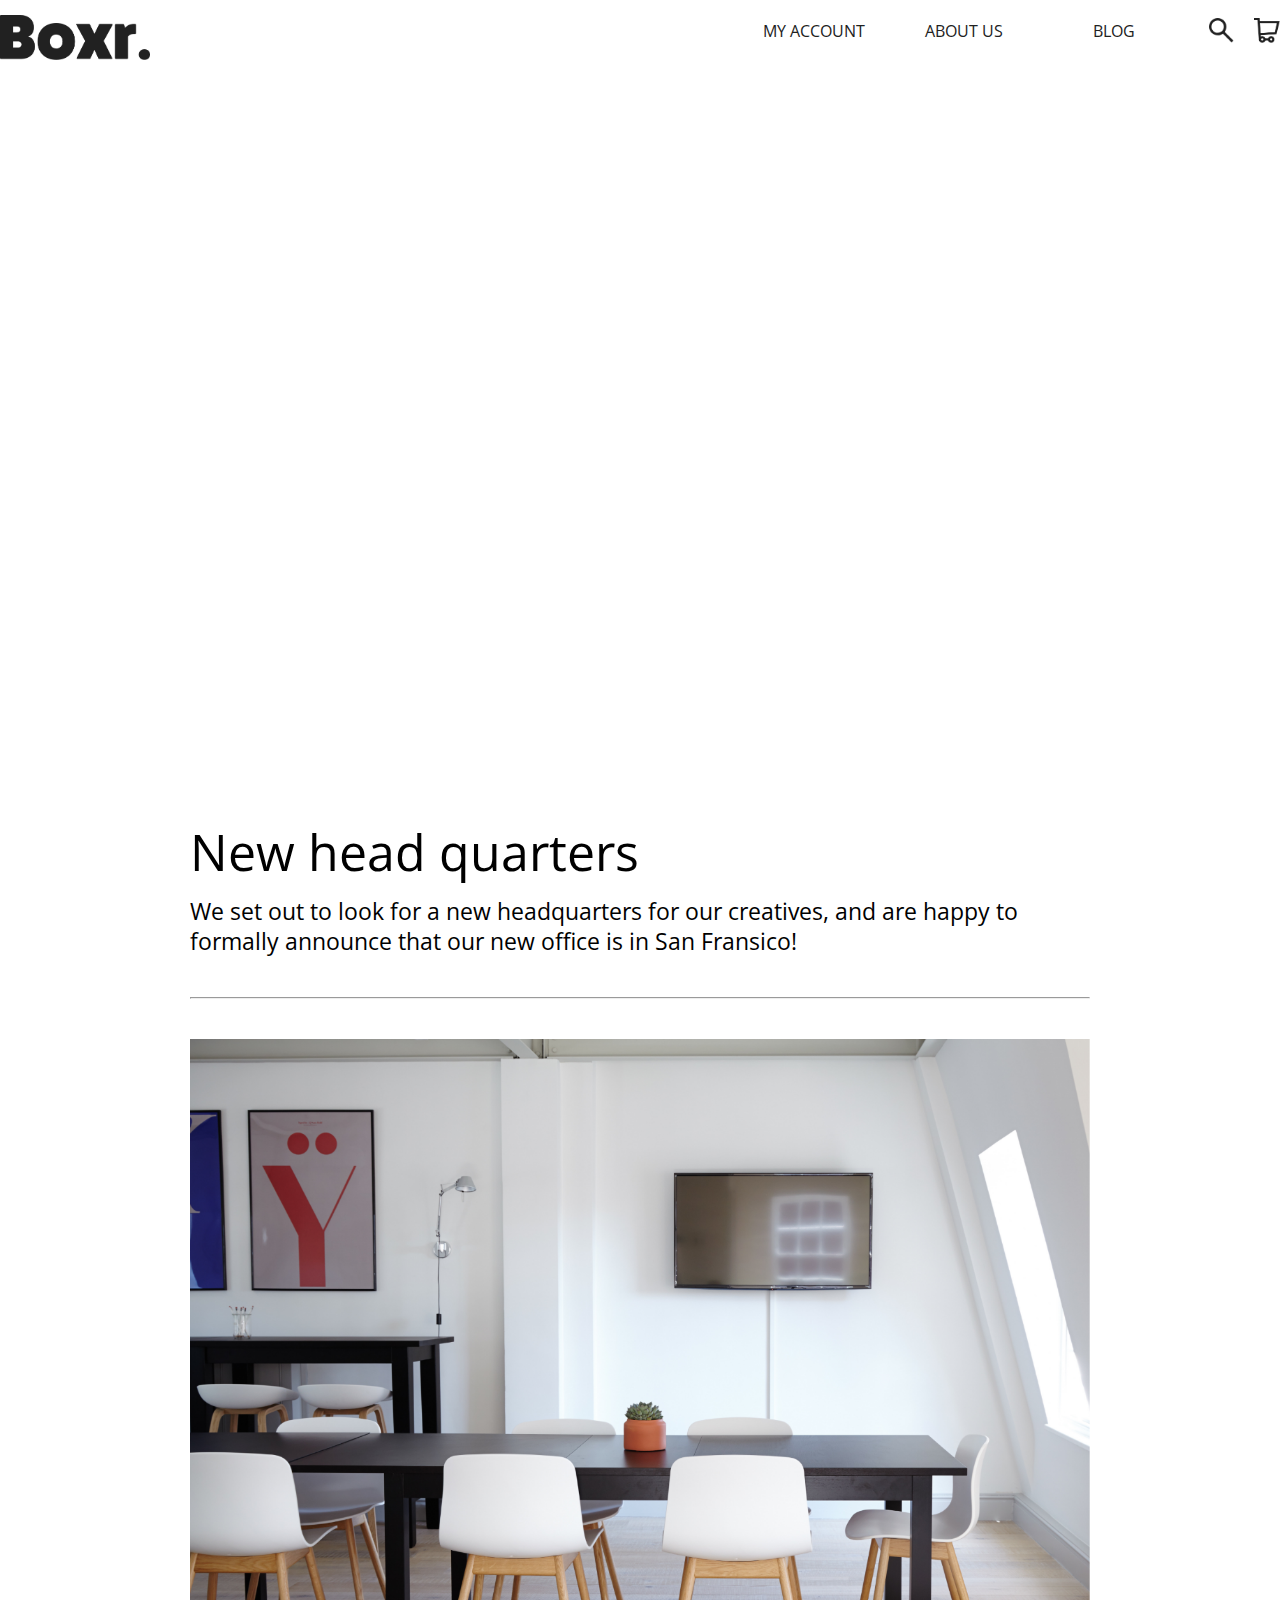
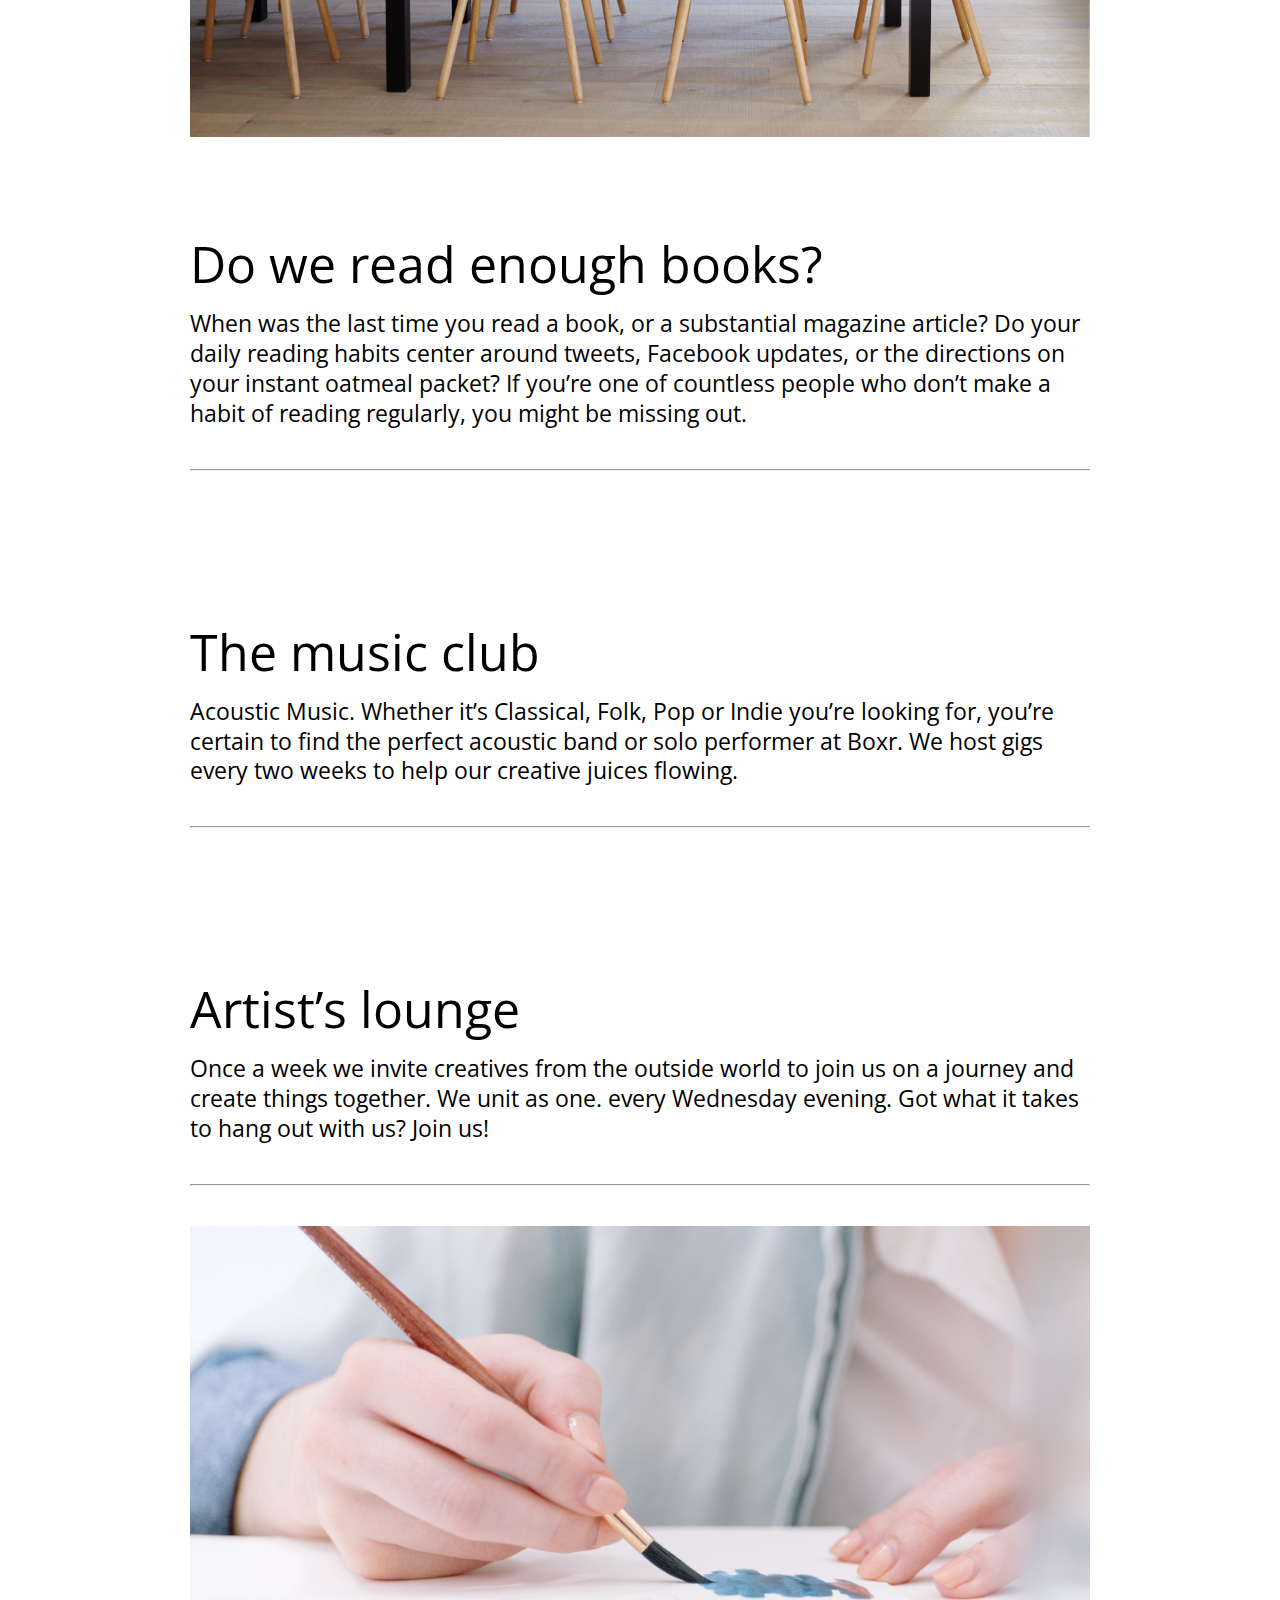
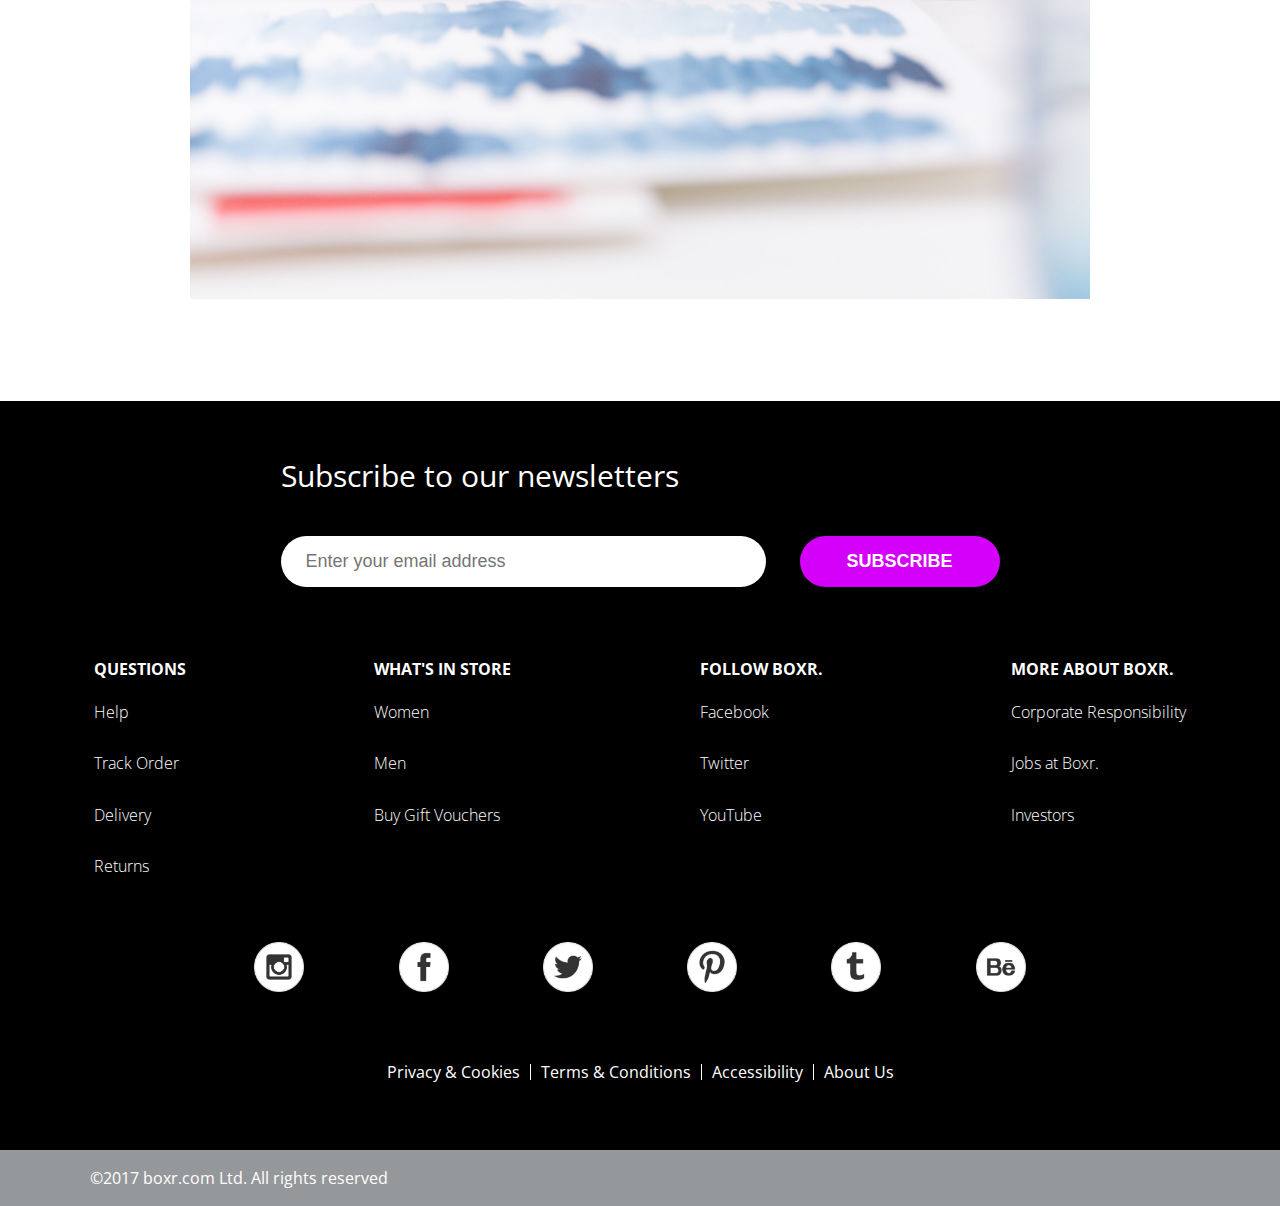
==== Homepage/blog.html @ 4bd31739 "initial commit" ====
<!DOCTYPE html>
<html lang="en">
<head>
    <meta charset="UTF-8">
    <meta name="viewport" content="width=device-width, initial-scale=1.0">
    <meta http-equiv="X-UA-Compatible" content="ie=edge">
    <title>blog.</title>
    <link href="../reset-file-css/reset.css" rel="stylesheet">
    <link href="blog.css" rel="stylesheet">
    <link href="https://fonts.googleapis.com/css?family=Open+Sans:300,300i,400,400i,600,600i" rel="stylesheet">
</head>
<body>
    

<section> 
    <div class="flexbox__header__container">
        <div class="logo__container"> 
            <a href="../homepage/homepage.html"> 
                <img src="../images/logo-2x.png" alt="" class="logo__container__img"/>
            </a>
        </div>

        <div class="menu__container">
            <ul class="menu__container__ul">
                <li class="menu__container__ul__li-flex-grow">
                    <a href="">My Account</a>
                </li>
                
                <li class="menu__container__ul__li-flex-grow">
                    <a href="">About Us</a>
                </li>
                
                <li class="menu__container__ul__li-flex-grow">    
                    <a href="">Blog</a>
                </li>
                
                <li class="menu__container__ul__li-flex-grow-disable"> 
                    <a href="">
                        <img src="../images/search-icon.png" alt="" class="menu__container__ul__img">
                    </a>
                </li>
                
                <li class="menu__container__ul__li-flex-grow-disable">
                    <a href="">
                        <img src="../images/cart-icon.png" alt="" class="menu__container__ul__img">
                    </a>
                </li>
            </ul>
        </div>
    </div>
</section>


<section class="hero__image_size"> 
    <div class="hero__image">
        <div class="hero__left__align__text__h1">
            <h1 class="hero__text__h1">
                Fly like the wind.
            </h1>
        </div>
    </div>
</section>

<section class="blog__container">
    <div>
        <h2 class="blog__h2__text">
            New head quarters
        </h2>
        <p class="blog__p__text">
            We set out to look for a new headquarters for our creatives, 
            and are happy to formally announce that our new office is in San Fransico!
        </p>
        <hr class="hr">
        <img src="../images/blog-image-1.png" alt="" class="blog__img">
    </div>
</section>
        
<section class="blog__container">
    <div>
        <h2 class="blog__h2__text">
            Do we read enough books?
        </h2>
        <p class="blog__p__text">
            When was the last time you read a book, or a substantial magazine article? Do your 
            daily reading habits center around tweets, Facebook updates, or the directions on your 
            instant oatmeal packet? If you’re one of countless people who don’t make a habit of 
            reading regularly, you might be missing out.
        </p>
        <hr class="hr">
        <img src="../images/blog-image-2.png" alt="" class="blog__img">
    </div>
</section>

<section class="blog__container">
    <div>
        <h2 class="blog__h2__text">
            The music club
        </h2>
        <p class="blog__p__text">
            Acoustic Music. Whether it’s Classical, Folk, Pop or Indie you’re looking for, you’re certain 
            to find the perfect acoustic band or solo performer at Boxr. We host gigs every two weeks to 
            help our creative juices flowing.
        </p>
        <hr class="hr">
        <img src="../images/blog-image-3.png" alt="" class="blog__img">
    </div>
</section>

<section class="blog__container">
    <div>
        <h2 class="blog__h2__text">
            Artist’s lounge
        </h2>
        <p class="blog__p__text">
            Once a week we invite creatives from the outside world to join us on a journey and create 
            things together. We unit as one. every Wednesday evening. Got what it takes to hang out 
            with us? Join us!
        </p>
        <hr class="hr">
        <img src="../images/blog-image-4.png" alt="" class="blog__img">
    </div>
</section>

























<section class="background">
    <form action="/action_page.php">
        <div class="form__container">
            <h2 class="form__h2">
                Subscribe to our newsletters
            </h2>
            <label for="email">
            <input type="text" placeholder="Enter your email address" name="email" required>
            <button type="submit" class="subscribe">Subscribe</button>
        </div>
    </form>
</section>

<section class="footer__container__nav__menus">
    <div class="footer__nav__menus">
        <h3 class="footer__h2_title">
            Questions
        </h3>
        <a href="" class="sub__links">Help</a>

        <a href="" class="sub__links">Track Order</a>

        <a href="" class="sub__links">Delivery</a>

        <a href="" class="sub__links">Returns</a>
    </div>

    <div class="footer__nav__menus">
        <h3 class="footer__h2_title">
            What's in Store
        </h3>
        <a href="" class="sub__links">Women</a>

        <a href="" class="sub__links">Men</a>

        <a href="" class="sub__links">Buy Gift Vouchers</a>
    </div>

    <div class="footer__nav__menus">
        <h3 class="footer__h2_title">
            Follow Boxr.
        </h3>
        <a href="" class="sub__links">Facebook</a>

        <a href="" class="sub__links">Twitter</a>

        <a href="" class="sub__links">YouTube</a>
    </div>

    <div class="footer__nav__menus">
        <h3 class="footer__h2_title">
            More about Boxr.
        </h3>
        <a href="" class="sub__links">Corporate Responsibility</a>

        <a href="" class="sub__links">Jobs at Boxr.</a>

        <a href="" class="sub__links">Investors</a>
    </div>
</section>

<section class="social__media__icons__container">
    <div class="social__media__icons">
        <a href="">
            <img src="../images/instagram-icon.png" alt="" class="icon__size">
        </a>

        <a href="">
            <img src="../images/facebook-icon.png" alt="" >
        </a>

        <a href="">
            <img src="../images/twitter-icon.png" alt="">
        </a>

        <a href="">
            <img src="../images/pinterest-icon.png" alt="">
        </a>

        <a href="">
            <img src="../images/tumblr-icon.png" alt="">
        </a>

        <a href="">
            <img src="../images/behance-icon.png" alt="">
        </a>
    </div>
</section>

<section class="footer__privacy__container__links">
    <div class="footer__privacy__flex">
        <a href="" class="footer__links__text">Privacy & Cookies</a>

        <a href="" class="footer__links__text">Terms & Conditions</a>

        <a href="" class="footer__links__text">Accessibility</a>

        <a href="" class="footer__links__text no__right__border">About Us</a>
    </div>
</section>

<section class="footer__copyright__container">
    <div>
        <p class="footer__copyright__text">
            ©2017 boxr.com Ltd. All rights reserved
        </p>
    </div>
</section>







</body>
</html>
---- Homepage/blog.css ----
body{
    font-family: 'Open Sans', sans-serif;
}

/* section.hero__image div.hero__image div h1.hero__text__h1 {

} targeting specific element class*/

section {
    max-width: 1300px;
    margin: 0 auto;
}

.flexbox__header__container {
    display: flex;
    flex-direction: row; 
    justify-content: space-between;
    
}

.logo__container {
    margin-top: 15px;
}

.logo__container__img {
    width: 150px;
    
}

.menu__container {
    justify-content: center;
    align-self: center;
}

.menu__container__ul {
    display: flex;
    text-transform: uppercase;
   
}

.menu__container__ul__li-flex-grow {
    display: flex;
    min-width: 150px;
    align-self: center;
    justify-content: center;
    
}

.menu__container__ul__li-flex-grow-disable { 
    padding-left: 20px;
}

.menu__container__ul li a {
    text-decoration: none;
    color: #212121;

}

.menu__container__ul__img {
    height: 25px;

}

.hero__image_size {
    max-width: 100%;
}

.hero__image {
    background: url('../images/blog-hero-image.png');
    height: 650px;
    background-position: center;
    background-repeat: no-repeat;
    background-size: cover;
    position: relative;
    margin-top: 15px;
    
}

.hero__left__align__text__h1 {
    width: 312px;
    line-height: 1.3;
    font-size: 70px;
    color: white;
    padding: 150px 0 210px 160px;
}

.hero__text__h1 {
    font-size: 70px;
    color: white;
    padding-bottom: 20px;
    
}

.blog__container {
    display: flex;
    justify-content: center;
    width: 900px;
    margin-top: 100px;
    margin-bottom: 100px;
}

.blog__h2__text {
    font-size: 50px;
    margin-bottom: 20px;
}
  
.blog__p__text {
    font-size: 23px;
    line-height: 1.3em;
}

.blog__img {
    width: 900px;
}

.hr {
    margin: 40px 0;
}















.background {
    background-color: black;
    height: 260px;
    max-width: 100%;
    display: flex;
    justify-content: center;
}
  .form__container {
      
  }

.form__h2 {
    color: white;
    margin: 60px 0 40px;
    font-size: 30px;
}

input[type=text]{
    width: 435px;
    font-size: 18px;
    padding: 15px 25px;
    border-radius: 60px;
    margin: 5px 0 22px 0;
    display: inline-block;
    border: none;
    background: #FFFFFF;
}

input[type=text]:focus {
    background-color: #dfdfdf;
    outline: none;
}

.subscribe {
    background-color: #D500F9;
    color: white;
    padding: 15px 25px;
    margin-left: 30px;
    border-radius: 60px;
    border: none;
    font-size: 18px;
    cursor: pointer;
    width: 200px;
    font-weight: 700;
    text-transform: uppercase;
}
  
.subscribe:hover {
    background-color: rgb(172, 0, 202);
    color: white;
    transition: 0.7s;
}

.footer__container__nav__menus {
    background-color: black;
    max-width: 100%;
    display: flex;
    flex-direction: row;
    justify-content: space-around;
}

 .footer__nav__menus {
    display: flex;
    flex-direction: column;
    
}

.sub__links {
    text-decoration: none;
    color: white;
    line-height: 3.2;
    font-weight: 300;
}

.footer__h2_title {
    color: white;
    text-transform: uppercase; 
    padding-bottom: 10px;
    font-weight: 700;
}

.social__media__icons__container {
    background: black;
    max-width: 100%;
    
   
}

.social__media__icons {
    display: flex;
    flex-direction: row;
    justify-content: space-evenly;
    padding: 0 160px;
}

.social__media__icons a img {
    width: 50px;
    margin: 50px 0 50px 0;
}

.footer__privacy__container__links{
    background: black;
    max-width: 100%;
    padding-bottom: 50px;
    
    
}

.footer__privacy__flex {
    display: flex;
    justify-content: center;
    padding: 20px;
}

.footer__links__text {
    color: white;
    border-right: 1px white solid;
    text-decoration: none;
    padding: 0 10px 0 10px;

}

a.footer__links__text.no__right__border {
    border: none;
    
}

.footer__copyright__container {
    background: #95989A;
    max-width: 100%;
    padding: 20px 90px;
}

.footer__copyright__text{
    color: white;
}





/* Medium screens */
@media all and (max-width: 800px) {
}
    
/* Small screens */
@media all and (max-width: 500px) {
}
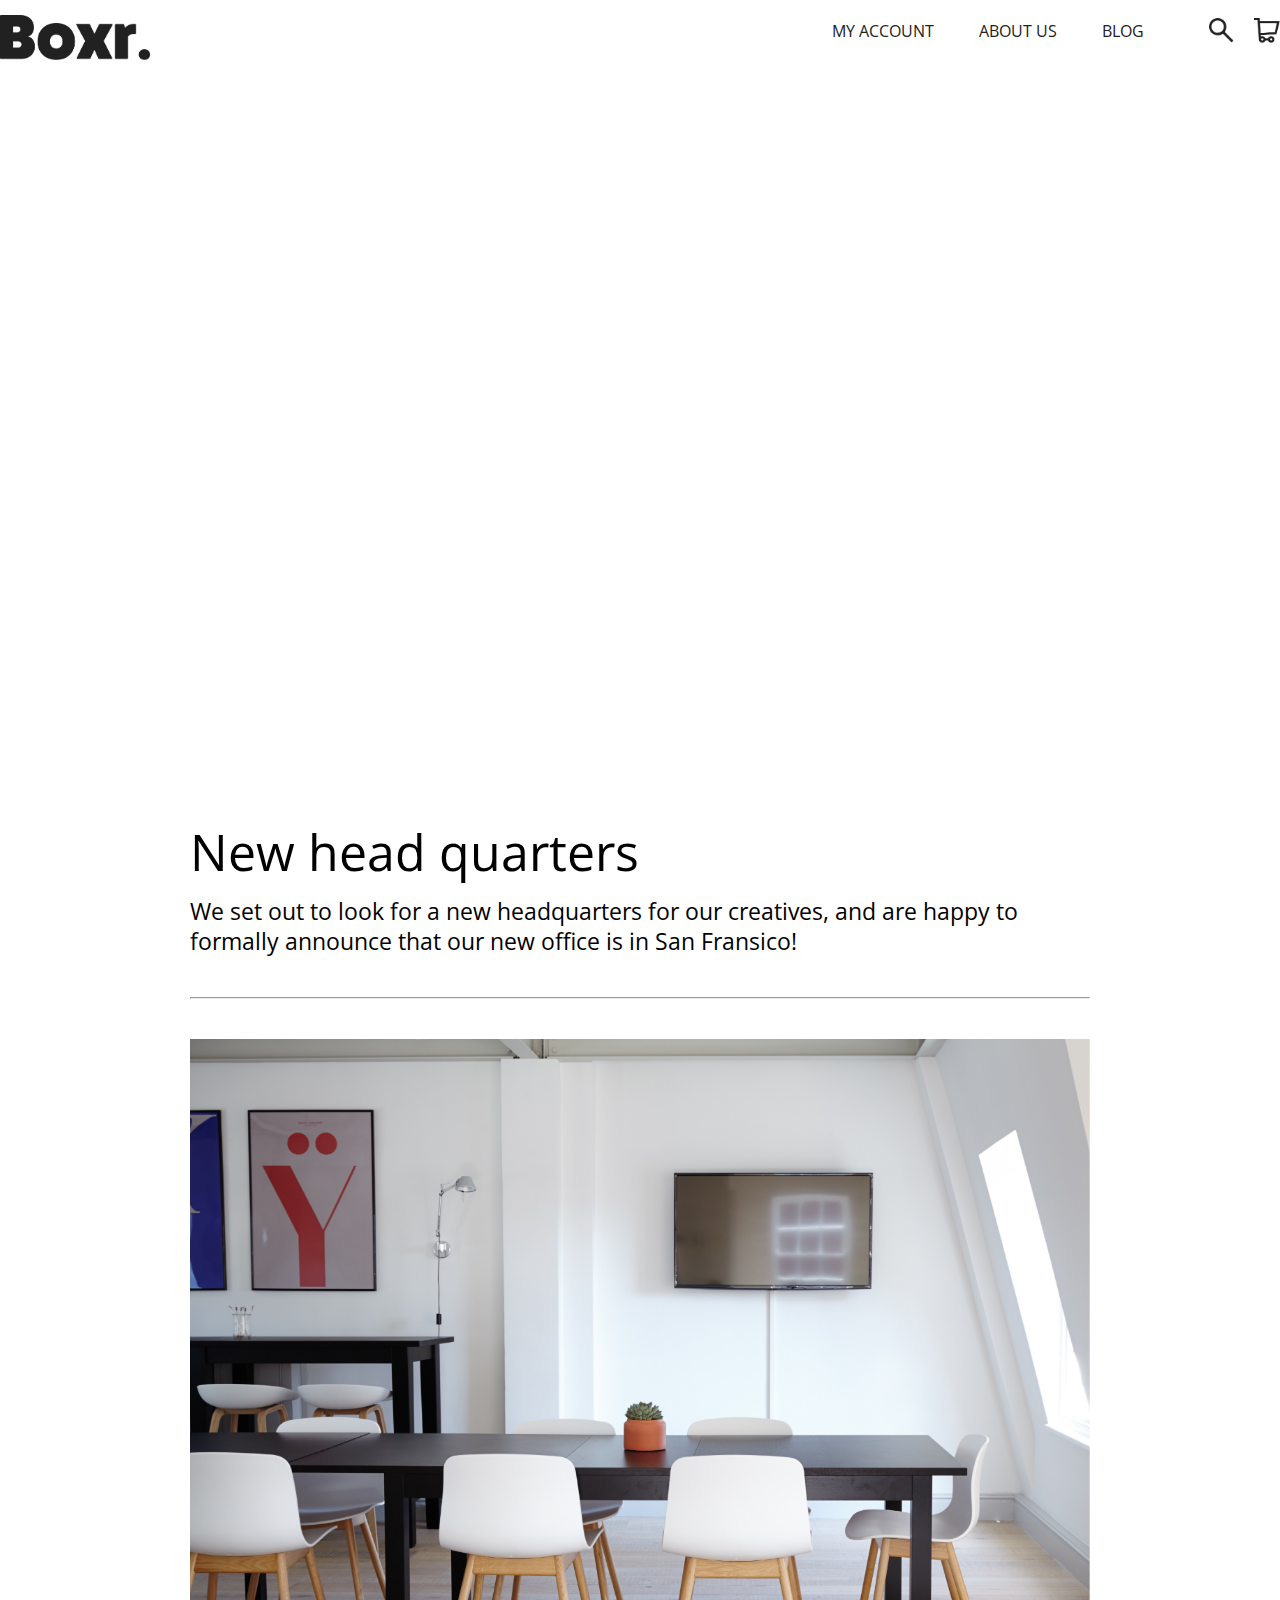
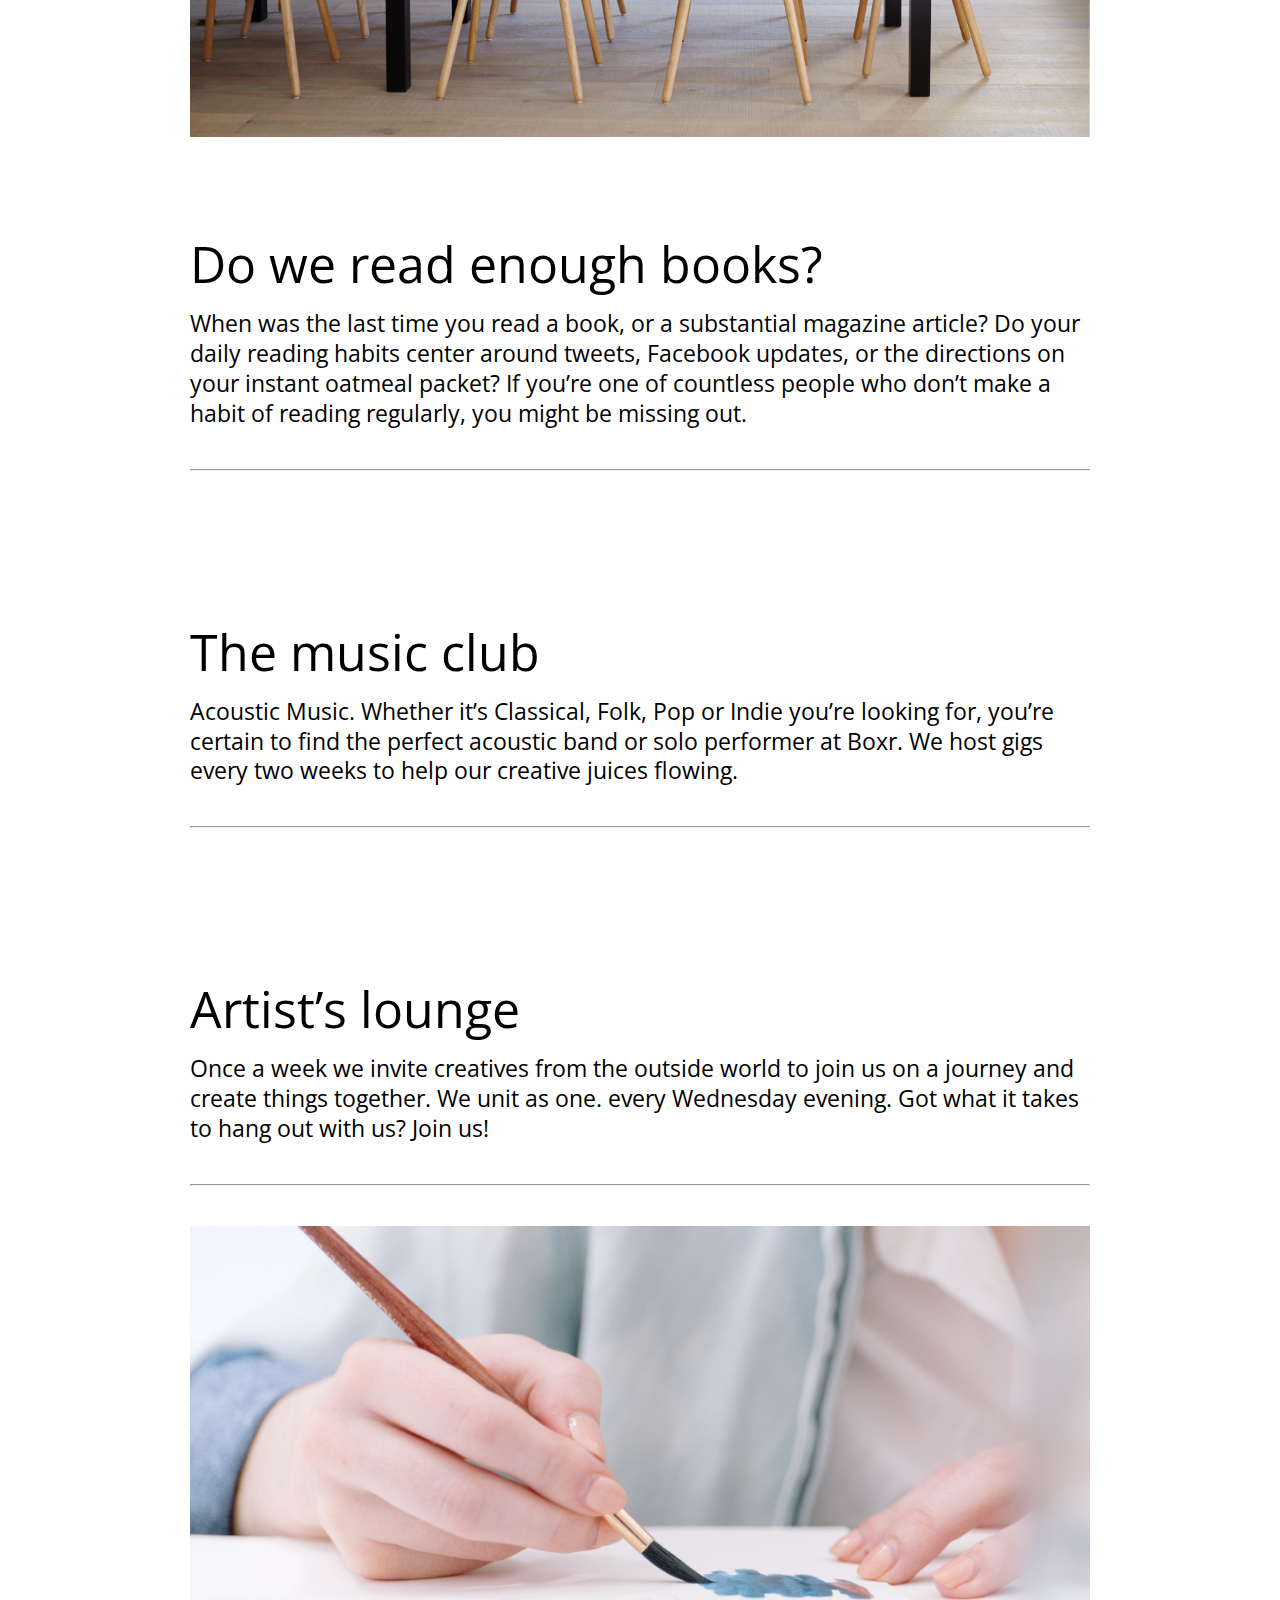
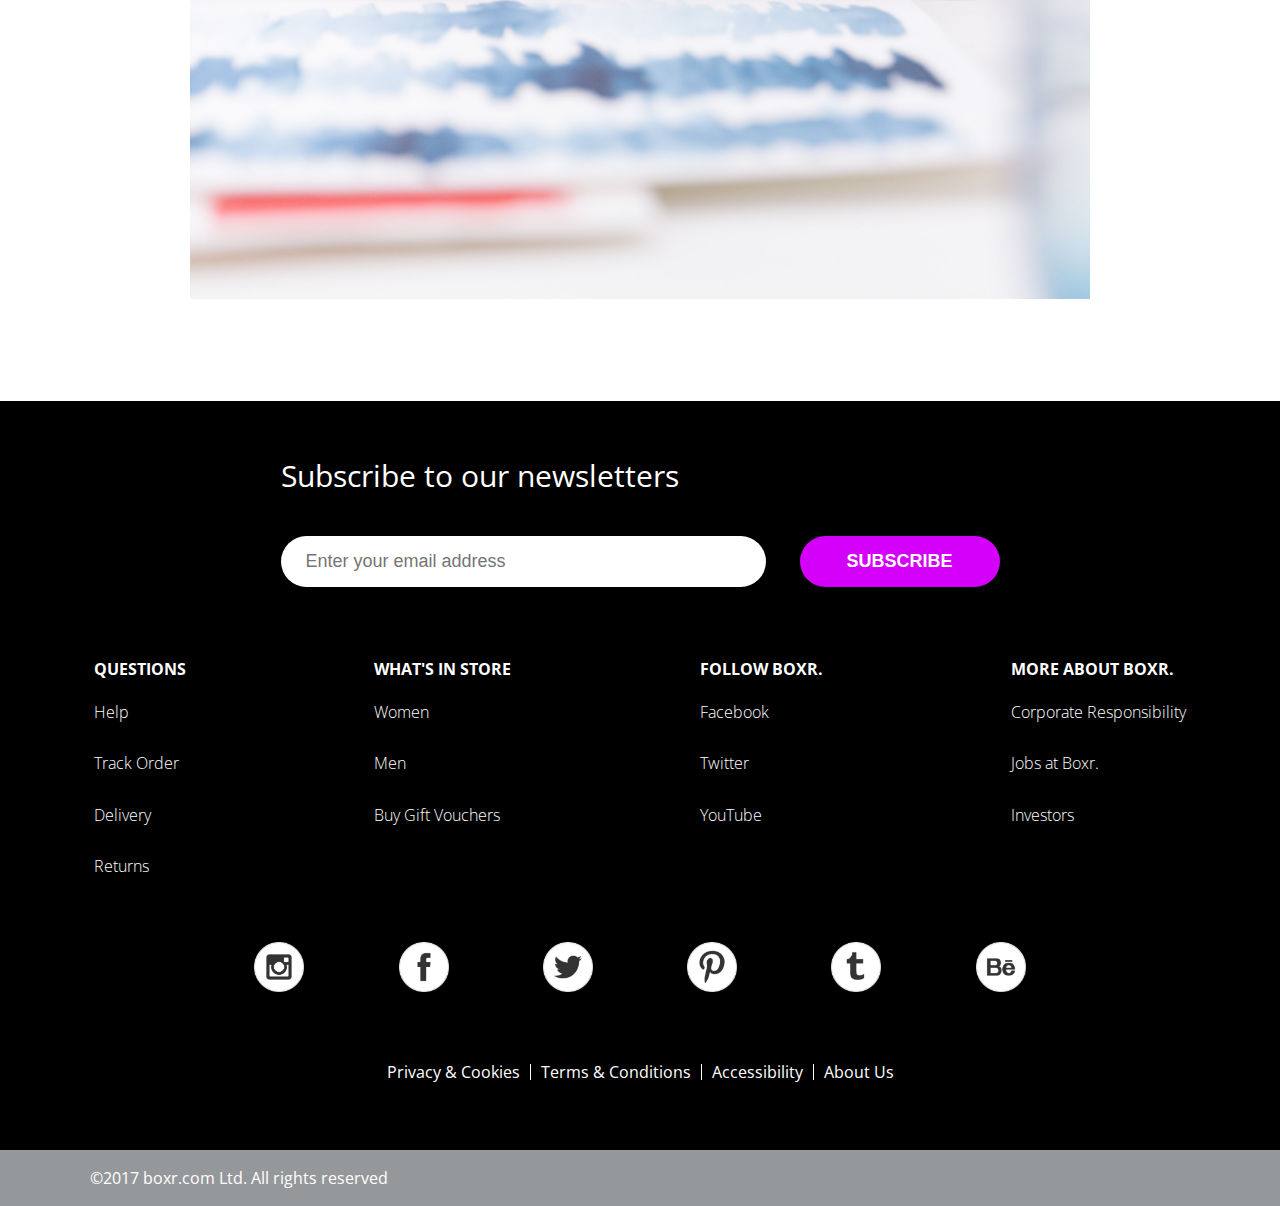
==== commit 4f45354c: "blog image done" ====
--- a/Homepage/blog.html
+++ b/Homepage/blog.html
@@ -7,6 +7,9 @@
     <title>blog.</title>
     <link href="../reset-file-css/reset.css" rel="stylesheet">
     <link href="blog.css" rel="stylesheet">
+    <link href="../responsive-sizes/desktop-responsive-1200px.css" rel="stylesheet">
+    <link href="../responsive-sizes/tablet-responsive-800px.css" rel="stylesheet">
+    <link href="../responsive-sizes/mobile-responsive-600px.css" rel="stylesheet">
     <link href="https://fonts.googleapis.com/css?family=Open+Sans:300,300i,400,400i,600,600i" rel="stylesheet">
 </head>
 <body>
@@ -20,14 +23,18 @@
             </a>
         </div>
 
+        <div class="menu__mobile__container">
+            <img src="../images/cart-icon.png" alt="" class="mobile__cart__icon">
+        </div>
+
         <div class="menu__container">
             <ul class="menu__container__ul">
                 <li class="menu__container__ul__li-flex-grow">
-                    <a href="">My Account</a>
+                    <a href="../homepage/my-account.html">My Account</a>
                 </li>
                 
                 <li class="menu__container__ul__li-flex-grow">
-                    <a href="">About Us</a>
+                    <a href="../homepage/about-us.html">About Us</a>
                 </li>
                 
                 <li class="menu__container__ul__li-flex-grow">    
@@ -52,7 +59,7 @@
 
 
 <section class="hero__image_size"> 
-    <div class="hero__image">
+    <div class="hero__blog__image">
         <div class="hero__left__align__text__h1">
             <h1 class="hero__text__h1">
                 Fly like the wind.
--- a/Homepage/blog.css
+++ b/Homepage/blog.css
@@ -28,6 +28,10 @@
     
 }
 
+.menu__mobile__container {
+    display: none;
+}
+
 .menu__container {
     justify-content: center;
     align-self: center;
@@ -41,7 +45,7 @@
 
 .menu__container__ul__li-flex-grow {
     display: flex;
-    min-width: 150px;
+    margin-right: 45px;
     align-self: center;
     justify-content: center;
     
@@ -66,7 +70,7 @@
     max-width: 100%;
 }
 
-.hero__image {
+.hero__blog__image {
     background: url('../images/blog-hero-image.png');
     height: 650px;
     background-position: center;
--- a/responsive-sizes/desktop-responsive-1200px.css
+++ b/responsive-sizes/desktop-responsive-1200px.css
@@ -0,0 +1,15 @@
+@media only screen and (max-width: 1200px){
+    .logo__container__img {
+        margin-left: 20px;
+    }
+
+    .menu__container {
+        justify-content: center;
+        align-self: center;
+        margin-right: 20px;
+    }
+  
+    .items {
+        max-width: 30%;
+    }
+}
--- a/responsive-sizes/tablet-responsive-800px.css
+++ b/responsive-sizes/tablet-responsive-800px.css
@@ -0,0 +1,49 @@
+@media only screen and (max-width: 800px){
+    .logo__container__img {
+        
+    }
+
+    .items {
+        max-width: 44%;
+    }
+    .menu__container {
+        justify-content: center;
+        align-self: center;
+        margin-right: 20px;
+    }
+
+    .product__all {
+        display: flex;
+        flex-direction: column;
+    }
+    
+    .images__text__main__container {
+        margin-bottom: 70px;
+        display: flex;
+        flex-direction: column;
+    
+    }
+    
+    .images__left__flex {
+        display: flex;
+        flex-direction: column;
+        width: 100%;
+    }
+    
+    .images__left {
+        width: 100%;
+        height: auto;
+        margin-bottom: 20px;
+    }
+
+
+
+
+
+
+
+
+
+
+
+}
--- a/responsive-sizes/mobile-responsive-600px.css
+++ b/responsive-sizes/mobile-responsive-600px.css
@@ -0,0 +1,735 @@
+@media only screen and (max-width: 639px){
+    .logo__container__img {
+        
+        border: none;
+    }
+    .menu__container {
+        display: none;
+    }
+
+    .menu__mobile__container {
+        display: block;
+    }
+
+    .items {
+    max-width: 90%;
+
+    }
+
+    .mobile__cart__icon {
+        width: 50px;
+        margin: 15px;
+    }
+
+    .hero__image {
+        background: url('../images/hero-image-home.png');
+        height: 500px;
+        background-position: center;
+        background-repeat: no-repeat;
+        background-size: cover;
+        position: relative;
+        margin-top: 15px;
+        align-items: flex-end;
+        display: flex;
+        
+    }
+
+    .hero__text__h1 {
+        width: 320px;
+        line-height: 1.3;
+        font-size: 50px;
+        color: white;
+        padding: 0 0 175px 0;
+        text-align: center;
+    }
+
+    .shop_by_h2 {
+        font-size: 50px;   
+        font-weight: bold;
+        margin: 60px 0 40px 15px;
+    }
+
+    .shop__by__flexbox__ul {
+        display: flex;
+        justify-content: space-between;
+        max-width: 345px;
+        font-size: 20px;
+        color: #212121;
+        font-weight: 300;
+        padding: 0 15px;
+    
+    }
+
+    .shop__by__items__container {
+        display: flex;
+        flex-wrap: wrap;
+        margin: 0 0;
+        justify-content: space-evenly;
+    
+    }
+
+    .banner__image {
+        background: url('../images/banner-image.png');
+        height: 500px;
+        background-position: center;
+        background-repeat: no-repeat;
+        background-size: cover;
+        position: relative;
+    }
+    
+    .banner__h2__text {
+        color: white;
+        width: 312px;
+        line-height: 1.3;
+        font-size: 57px; 
+        color: white;
+        padding: 22px 0 30px 0;
+        text-align: center;
+    }
+
+
+    .banner__text__section .banner__p__text {
+        color: white;
+        font-size: 28px;
+        width: 312px;
+        line-height: 1.3;
+        padding: 0 0 40px 8px;
+        text-align: center;
+    }
+
+    .button {
+        background-color: #D500F9;
+        border: none;
+        color: white;
+        padding: 15px 60px;
+        text-align: center;
+        text-decoration: none;
+        display: inline-block;
+        font-size: 20px;
+        border-radius: 60px;
+        text-transform: uppercase;
+        font-weight: 700;
+        margin-left: 8px;
+        width: 304px;
+    }
+
+    .button:hover {
+        background-color: rgb(172, 0, 202);
+        color: white;
+        transition: 0.7s;
+        cursor: pointer;
+    }
+
+    .background {
+        background-color: black;
+        height: 260px;
+        max-width: 100%;
+        display: flex;
+        justify-content: center;
+    }
+  
+    .form__container {
+        
+    }
+  
+  .form__h2 {
+    color: white;
+    margin: 60px 0 8px;
+    font-size: 22px;
+    text-align: center;
+  }
+  
+  input[type=text]{
+    width: 253px;
+    font-size: 18px;
+    padding: 15px 25px;
+    border-radius: 60px;
+    margin: 8px 0 22px 8px;
+    display: inline-block;
+    border: none;
+    background: #FFFFFF;
+  }
+  
+  input[type=text]:focus {
+      background-color: #dfdfdf;
+      outline: none;
+  }
+  
+  .subscribe {
+      background-color: #D500F9;
+      color: white;
+      padding: 15px 25px;
+      margin-left: 8px;
+      border-radius: 60px;
+      border: none;
+      font-size: 18px;
+      cursor: pointer;
+      width: 304px;
+      font-weight: 700;
+      text-transform: uppercase;
+  }
+    
+  .subscribe:hover {
+      background-color: rgb(172, 0, 202);
+      color: white;
+      transition: 0.7s;
+  }
+  
+  .footer__container__nav__menus {
+      background-color: black;
+      max-width: 100%;
+      display: flex;
+      flex-direction: column;
+      justify-content: center; 
+
+  }
+  
+ .footer__nav__menus {
+    display: flex;
+    flex-direction: column;
+    padding-top: 20px;
+}
+
+.footer__h2_title {
+    color: white;
+    text-transform: uppercase; 
+    padding-bottom: 10px;
+    font-weight: 700;
+    display: flex;
+    justify-content: center
+}
+
+  
+.sub__links {
+    text-decoration: none;
+    color: white;
+    line-height: 3.2;
+    font-weight: 300;
+    display: flex;
+    justify-content: center;
+}
+
+
+.social__media__icons__container {
+    background: black;
+    max-width: 100%;
+    
+   
+}
+
+.social__media__icons {
+    display: flex;
+    flex-direction: row;
+    justify-content: space-evenly;
+    padding: 0;
+}
+  
+
+.social__media__icons a img {
+    width: 40px;
+    margin: 50px 0 50px 0px;
+}
+ 
+
+.footer__privacy__container__links{
+    background: black;
+    max-width: 100%;
+    padding-bottom: 50px;
+    display: flex;
+    justify-content: center;    
+    
+}
+
+.footer__privacy__flex {
+    display: flex;
+    flex-direction: column;
+    padding: 0;
+}
+
+.footer__links__text {
+    color: white;
+    border-right: none;
+    text-decoration: none;
+    padding-bottom: 10px;
+    display: flex;
+    justify-content: center;
+
+}
+
+.footer__copyright__container {
+    background: #95989A;
+    max-width: 100%;
+    padding: 20px 0px;
+    display: flex;
+    justify-content: center;
+}
+
+
+
+/* this is product-page-green-goblin css */
+
+.footer__copyright__text{
+    color: white;
+}
+
+.back__button__a {
+    display: flex;
+    align-items: center;
+    text-decoration: none;
+    max-width: 100px;
+    margin-left: 20px;
+}
+
+.left__images {
+    width: 90%;
+    margin: auto;
+}
+
+.shorts__main {
+    width: 100%;
+}
+
+.shorts__small {
+    width: 29.9%;
+    padding: 12px 10px 70px 0;
+} 
+
+.shorts__small_container {
+    margin-bottom: -66px;
+}
+
+.product__h2__text {
+    font-size: 40px;
+    font-weight: bold;
+    margin: 30px 0 20px;
+    display: flex;
+    justify-content: center;
+}
+
+.product__p__text {
+    margin: 25px 0 25px 0;
+    color: #212121;
+    font-size: 22px;
+    line-height: 1.3;
+    text-align: center;
+}
+
+.link__tags {
+    text-decoration: none;
+}
+
+.image__sizes {
+    width: 50px;
+    margin: 5.3px;
+}
+
+.product__price__text {
+    color: #212121;
+    font-weight: 700;
+    font-size: 40px;
+    display: flex;
+    justify-content: center;
+}
+
+.button {
+    background-color: #D500F9;
+    border: none;
+    color: white;
+    padding: 15px 60px;
+    text-align: center;
+    text-decoration: none;
+    display: inline-block;
+    font-size: 20px;
+    border-radius: 60px;
+    text-transform: uppercase;
+    font-weight: 700;
+    margin-bottom: 50px;
+    
+}
+
+.banner__image {
+    background: url('../images/banner-image-see-the-world-wear-it.png');
+    height: 400px;
+    background-position: center;
+    background-repeat: no-repeat;
+    background-size: cover;
+    position: relative;
+}
+
+.banner__text {
+    width: 152px;
+    line-height: 1.3;
+    font-size: 40px;
+    color: black;
+    text-align: left;
+    position: absolute;
+    top: 50%;
+    left: 45%;
+    transform: translate(-50%, -50%);
+    padding-bottom: 170px;
+    padding-left: 150px;
+
+}
+
+/* this is product-page-furburger css */
+
+
+.shorts__small.no__margin__right {
+    margin: 0;
+}
+
+.right__text {
+    margin-left: 0;
+}
+
+.images {
+    width: 30.9%;
+    height: 100%;
+    margin: 0 11px 0 0;
+}
+
+.furburger__image__size {
+    max-width: 100%;
+}
+
+
+.furburger__image__4 {
+    background: url('../images/furburger-image-4.png');
+    height: 200px;
+    background-position: center;
+    background-repeat: no-repeat;
+    background-size: cover;
+    position: relative;
+    margin-top: 10px;
+}
+
+/* this is trend page css */
+
+.hero__trend__image {
+    background: url('../images/trends-image-1.png');
+    height: 500px;
+    background-position: center;
+    background-repeat: no-repeat;
+    background-size: cover;
+    position: relative;
+    margin-top: 15px;
+    
+}
+
+.hero__left__align__text__h1 {
+    display: flex;
+    flex-direction: column;
+    justify-items: center;
+    text-align: -webkit-center;
+    margin-left: -85px;
+}
+
+.hero__title {
+    font-size: 50px;
+    color: white;
+    padding-bottom: 20px;
+    
+}
+
+.trend__text {
+    text-align: center;
+    color: white;
+    font-size: 18px;
+    line-height: 1.3;
+    width: 297px;
+    padding-bottom: 40px;
+    padding-left: 14px;
+}
+
+.button {
+    background-color: #D500F9;
+    border: none;
+    color: white;
+    padding: 15px 60px;
+    text-align: center;
+    text-decoration: none;
+    display: inline-block;
+    font-size: 20px;
+    border-radius: 60px;
+    text-transform: uppercase;
+    font-weight: 700;
+    margin-bottom: 0px;
+    
+    
+}
+
+.summer__season__container {
+    background-color: black;
+    height: 550px;
+    max-width: 100%;
+    display: flex;
+    justify-content: center;
+}
+
+.left__text {
+    color: white;
+    flex: 0;
+    margin-top: 50px;
+    padding: 0;
+    text-align: center;
+}
+
+.right__image {
+    background: none;
+    flex: 0;
+    padding: 0;
+}
+
+.summer_season__title {
+    font-size: 50px;
+    color: white;
+    padding-bottom: 20px;
+}
+
+
+.summer__season__text {
+    line-height: 1.5;
+    font-size: 18px;
+    padding: 0 8px 40px 8px;
+}
+
+
+.button {
+    background-color: #D500F9;
+    border: none;
+    color: white;
+    padding: 15px 60px;
+    text-align: center;
+    text-decoration: none;
+    display: inline-block;
+    font-size: 20px;
+    border-radius: 60px;
+    text-transform: uppercase;
+    font-weight: 700;
+    margin: 0;
+    
+}
+
+.banner__container {
+    background-image: url('../images/trends-image-3.png');
+    height: 350px;
+    background-position: center;
+    background-repeat: no-repeat;
+    background-size: cover;
+    position: relative;
+    max-width: 100%;
+  
+}
+
+.banner__h2__text {
+    text-align: left;
+    position: absolute;
+    top: 80%;
+    left: 57%;
+    transform: translate(-50%, -50%);
+    font-size: 50px;
+    color: white;
+    padding-bottom: 20px;
+}
+
+
+/* this is the my account page page css */
+
+
+.hero__image_size {
+    max-width: 100%;
+}
+
+.hero__form__image {
+    background: url('../images/my-account-image-2.png');
+    height: 600px;
+    background-position: center;
+    background-repeat: no-repeat;
+    background-size: cover;
+    position: relative;
+    margin-top: 15px;
+    display: flex;
+    flex-direction: column;
+    justify-content: center;
+    align-items: center;
+    
+}
+
+.sign__in__register__container {
+    padding: 150px 0 60px 0;
+    display: flex;
+    justify-content: space-evenly;
+}
+
+.links__register {
+    margin: 0;
+    padding: 0 0 20px 240px;
+    color: white;
+
+}
+
+.form__grid {
+    display: flex;
+    flex-direction: column;
+    align-items: center;
+}
+
+.sign__in__form [type=text], input[type=password]{
+    width: 255px;
+    font-size: 18px;
+    padding: 15px 25px;
+    border-radius: 60px;
+    margin-bottom: 30px;
+    
+    display: inline-block;
+    border: none;
+    background: #FFFFFF;
+}
+
+.enter__password input[type=text]:focus, input[type=password]:focus {
+    background-color: #dfdfdf;
+    outline: none;
+}
+
+.sign__up {
+    background-color: #D500F9;
+    border: none;
+    color: white;
+    padding: 15px 115px;
+    text-align: center;
+    text-decoration: none;
+    display: inline-block;
+    font-size: 20px;
+    border-radius: 60px;
+    text-transform: uppercase;
+    font-weight: 700;
+    margin: 0 0 30px 0;
+    
+}
+
+.sign__up:hover {
+    background-color: rgb(172, 0, 202);
+    color: white;
+    transition: 0.7s;
+    cursor: pointer;
+  }
+
+  .forgot__password {
+    margin-left: 0;
+    color: white;
+    font-size: 13px;
+    font-weight: 700;
+  }
+
+.form__container__sign__up {
+    
+}
+
+.h2__sign__up__social {
+    color: white;
+    padding: 50px 0 50px 0;
+    display: flex;
+    text-align: center;
+    line-height: 1.3;
+    font-size: 30px;
+}
+
+.a__flex__container {
+    display: flex;
+    justify-content: space-evenly;
+}
+
+.a__social {
+    text-decoration: none;
+}
+
+.sign__in__social__links {
+    width: 50px;
+
+}
+
+/* this is the about us page css */
+
+.images__left__flex {
+    display: flex;
+    flex-direction: column;
+    width: 100%;
+}
+
+.images__left {
+    width: 100%;
+    height: auto;
+    margin-bottom: 20px;
+}
+
+.h2__p__text__right {
+    margin-left: 0;
+    width: 95%;
+    padding-left: 20px;
+    margin-left: -5px;
+    
+}
+
+.h2__text {
+    font-size: 40px;
+    font-weight: bold;
+    margin: 50px 10px 30px 0;
+}
+
+.p__text  {
+    color: #212121;
+    font-size: 23px;
+    line-height: 1.6;
+    max-width: 100%;
+    margin-right: 10px;
+
+}
+
+/* this is the blog page css */
+
+.hero__blog__image {
+    background: url('../images/blog-hero-image.png');
+    height: 450px;
+    background-position: center;
+    background-repeat: no-repeat;
+    background-size: cover;
+    position: relative;
+    margin-top: 15px;
+    
+}
+
+.hero__left__align__text__h1 {
+    width: 312px;
+    line-height: 1.3;
+    font-size: 70px;
+    color: white;
+    padding: 150px 0 210px 90px;
+}
+
+.hero__text__h1 {
+    font-size: 50px;
+    color: white;
+    padding-bottom: 20px;
+    
+}
+
+
+
+
+
+
+
+
+
+
+
+
+
+
+
+
+
+
+
+}
+
